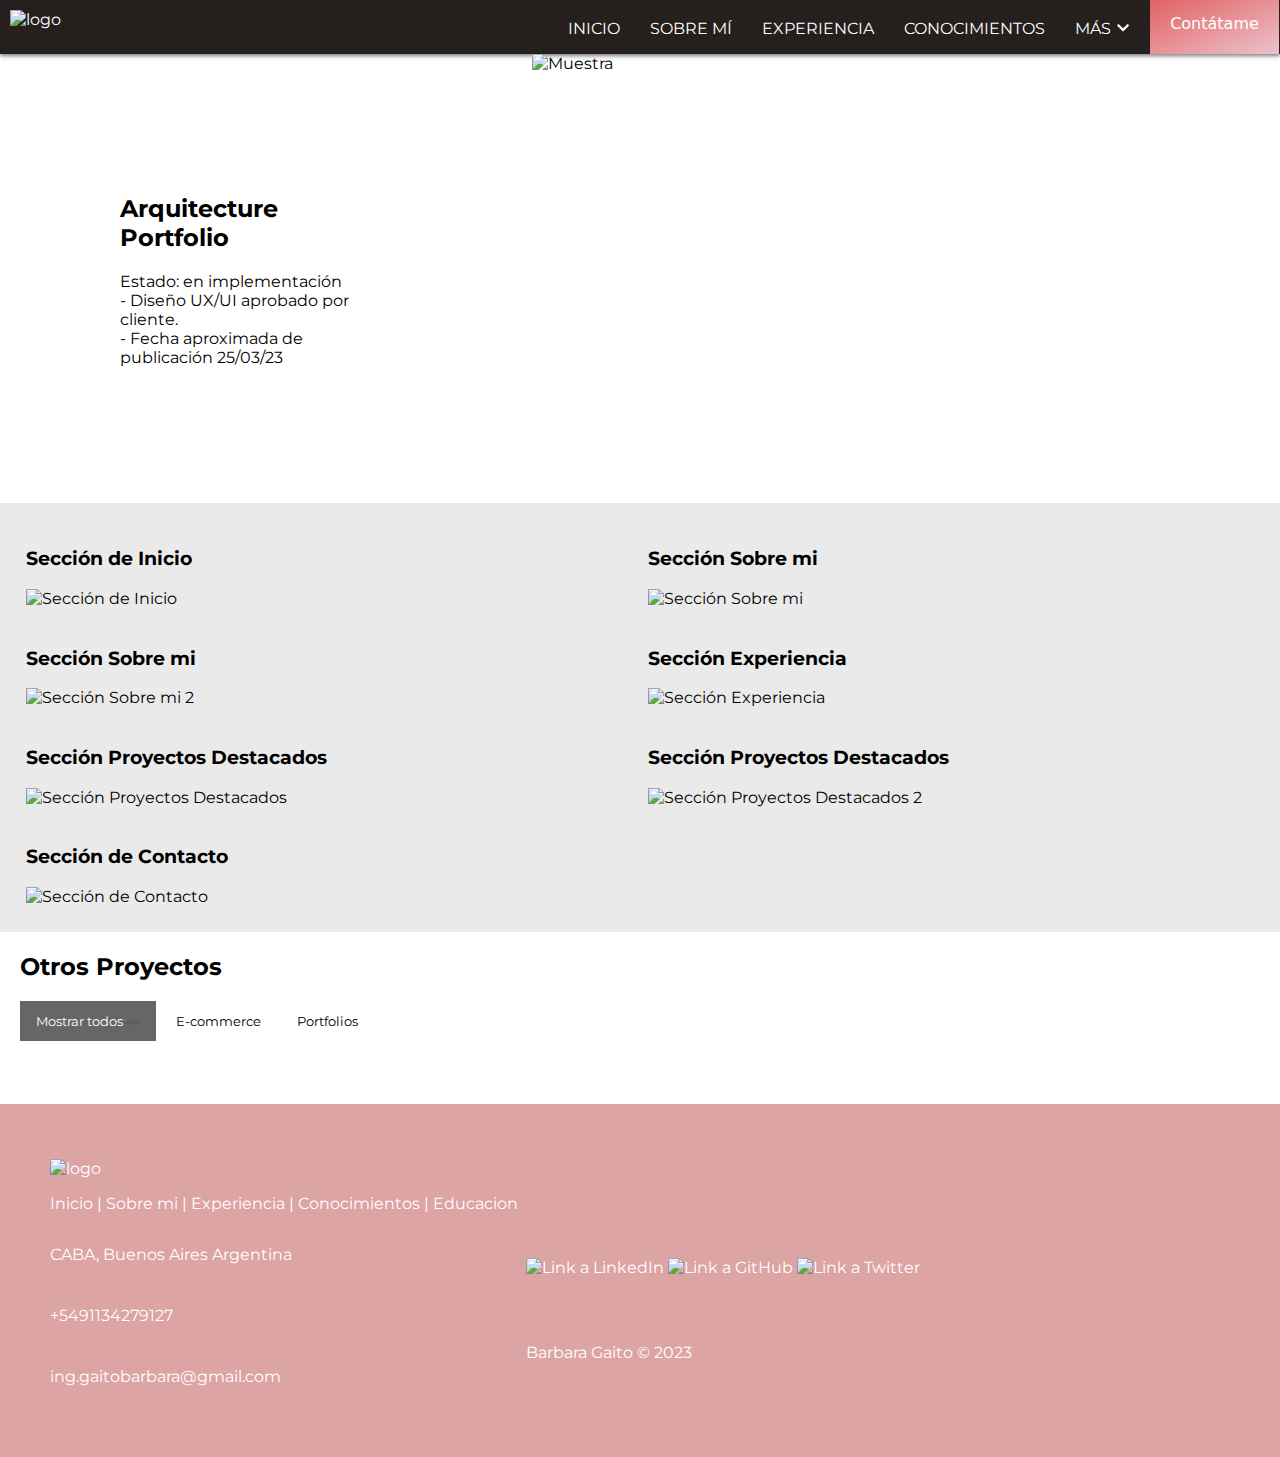
==== Arquitecture_Portfolio.html @ a91751a2 "Add files via upload" ====
<!DOCTYPE html>
<html lang="en">
<head>
    <meta charset="UTF-8">
    <meta http-equiv="X-UA-Compatible" content="IE=edge">
    <meta name="viewport" content="width=device-width, initial-scale=1.0">
    <title>Barbara Gaito</title>
    <link rel="stylesheet" href="home_page.css">
    <link rel="shortcut icon" href="https://i.ibb.co/PsywWTM/logo2.png">
    <link rel="preconnect" href="https://fonts.googleapis.com">
    <link rel="preconnect" href="https://fonts.gstatic.com" crossorigin>
    <link href="https://fonts.googleapis.com/css2?family=Montserrat:wght@300&display=swap" rel="stylesheet">

    <link rel="stylesheet" href="https://fonts.googleapis.com/css2?family=Material+Symbols+Outlined:opsz,wght,FILL,GRAD@48,400,0,0" />
</head>
<body>
    
    <main>
    
        <div class="Header" id="Header">
            <div class='logo'>
                <a href="#inicio"><img src="https://i.ibb.co/d01vgy0/logo.png" id='img_logo' alt="logo"></a>
                <a href="javascript:void(0);" id='icono_menu' class="icon" onclick="myFunction()"><img src="https://i.ibb.co/Wvmwgsr/icono-menu.png" alt="cuenta" ></a>
            </div>
            <ol id="myTopnav" class="menu_ol">
                <a href="index.html">INICIO</a>
                <a href="index.html">SOBRE MÍ</a>
                <a href="index.html">EXPERIENCIA</a>
                <a href="index.html" >CONOCIMIENTOS</a>
                <div class="dropdown">
                    <button onclick="BOTON_MAS()" class="dropbtn">MÁS<span class="material-symbols-outlined">keyboard_arrow_down</span></button>
                    <div id="myDropdown" class="dropdown-content">
                      <a href="index.html">Educación y Certificados</a>
                    </div>
                </div>
                <a id="contactame" href="#Contacto">Contátame</a>
            </ol>
        </div>
        <div class="pro">
            <div class="intro_proyecto">
                <div>
                    <h2>Arquitecture Portfolio</h2>
                    <p>Estado: en implementación <br>- Diseño UX/UI aprobado por cliente. <br> - Fecha aproximada de publicación 25/03/23</p>
                </div>
                
                <img id="imagen_portfolio" src="https://i.ibb.co/VtXq1td/Copia-de-Sitio-web.png" alt="Muestra">
            </div>

            <div id="secciones">
                <div>
                    <h3>Sección de Inicio</h3>
                    <img src="https://i.ibb.co/7bdS7qF/Sitio-web-R.png" alt="Sección de Inicio">
                </div>
                <div>
                    <h3>Sección Sobre mi</h3>
                    <img src="https://i.ibb.co/C9Jf1GM/2.png" alt="Sección Sobre mi">
                </div>
                <div>
                    <h3>Sección Sobre mi</h3>
                    <img src="https://i.ibb.co/vvCkqKc/3.png" alt="Sección Sobre mi 2">
                </div>
                <div>
                    <h3>Sección Experiencia</h3>
                    <img src="https://i.ibb.co/R9MS5HG/4.png" alt="Sección Experiencia">
                </div>
                <div>
                    <h3>Sección Proyectos Destacados</h3>
                    <img src="https://i.ibb.co/P5BWSS0/5.png" alt="Sección Proyectos Destacados">
                </div>
                <div>
                    <h3>Sección Proyectos Destacados</h3>
                    <img src="https://i.ibb.co/k4WJnnd/6.png" alt="Sección Proyectos Destacados 2">
                </div>
                <div>
                    <h3>Sección de Contacto</h3>
                    <img src="https://i.ibb.co/mtT1fLg/7.png" alt="Sección de Contacto">
                </div>
            </div>

        </div>

        <div id="proyectos">
            <h2>Otros Proyectos</h2>
            <div id="myBtnContainer">
                <button class="btn active" onclick="filterSelection('Todos')"> Mostrar todos</button>
                <button class="btn" onclick="filterSelection('Commerce')"> E-commerce</button>
                <button class="btn" onclick="filterSelection('Portfolios')"> Portfolios</button>
            </div>

            <!-- Portfolio Gallery Grid -->
            <div class="proyects">
                <div class="column Portfolios">
                    <div class="contnt">
                        <img src="https://i.ibb.co/7bdS7qF/Sitio-web-R.png" alt="Portfolios" >
                        <h4>Arquitecture Portfolio</h4>
                        <p>Proyecto Marzo 2023 <br> Estado: En proceso de implementación</p>
                        <a id="boton_certificado" href="Arquitecture_Portfolio.html" target="_blank">Ver Proyecto</a>
                    </div>
                </div>
                <div class="column Commerce">
                    <div class="contnt">
                        <img src="https://i.ibb.co/9Y14QQr/image.png" alt="Miau Deco E-Commerce" >
                        <h4>Rediseño Sección web Miau deco</h4>
                        <p>Proyecto Marzo 2023 <br> Estado: En proceso de diseño.</p>
                    </div>
                </div>
            
            </div>
        </div>
        <br>
        

        <footer id="Contacto" class="footer-distributed">

            <div class="footer-left">
                <img class="logo" src="https://i.ibb.co/WctYMZ7/logo-modo-oscuro.png" alt="logo">
        
                <p class="footer-links">
                    <a href="#inicio">Inicio |</a>
                    <a href="#sobre">Sobre mi |</a>
                    <a href="#exp">Experiencia |</a>
                    <a href="#Conocimientos">Conocimientos |</a>
                    <a href="#Educacion_y_Certificados">Educacion </a>
                </p>
                
                <div>
                    <p><span>CABA, Buenos Aires</span> Argentina</p>
                    <p>+5491134279127</p>
                    <p><a href="mailto:ing.gaitobarbara@gmail.com">ing.gaitobarbara@gmail.com</a></p>
                </div>
                
            </div>
      
            <div class="footer-center">
                <div class="footer-icons">
                    <a class="github" href="#https://github.com/BarbaraGaito"><img class="github" src="https://cdn.icon-icons.com/icons2/2429/PNG/512/github_logo_icon_147285.png" alt="Link a LinkedIn"></a>
                    <a class="linkedin" href="#http://linkedin.com/in/barbara-gaito"><img class="linkedin" src="https://www.pngmart.com/files/21/Linkedin-PNG-Image.png" alt="Link a GitHub"></a>
                    <a class="twitter" href="#https://twitter.com/Gaito_Barbara_"><img class="twitter" src="https://www.rierehabilitacion.com.mx/wp-content/uploads/2017/10/twitter-2-blanco-rie-rehabilitacion-300x300.png" alt="Link a Twitter"></a>
                </div>

                <p class="footer-company-name">Barbara Gaito © 2023</p>
            </div>

      
          </footer>

        <button onclick="topFunction()" id="back_to_top" title="Go to top">
            <span class="material-symbols-outlined">expand_less</span>
        </button>
    </main>

    <script src="https://ajax.googleapis.com/ajax/libs/jquery/3.3.1/jquery.min.js"></script>
    <script language="javascript" type="text/javascript" src="jquery.js"></script>

</body>
</html>
---- home_page.css ----
html{
    font-family: 'Montserrat', sans-serif;
    scroll-behavior: smooth;
}

body{
    margin: 0%;
}

p,button{
    font-family: 'Montserrat', sans-serif;
}

.Header{
    display: block;
    background-color: #25201d;
    color: white;
    font-family: 'Montserrat', sans-serif;
    display: grid;
    grid-template-columns: 40% 60%;
    grid-template-rows: 54px;
    box-shadow: 0 0.125rem 0.25rem rgb(0 0 0 / 50%);
}

.sticky {
    position: fixed;
    top: 0;
    width: 100%;
    z-index: 1000;
}
.sticky + .content {
    padding-top: 102px;
}

#img_logo_black{
    position: fixed; 
    bottom: 20px;
    top: 0px; 
    left: 0px; 
}

#boton_abajo{
    color: #25201d;
    padding: auto;
    display: flex;
    align-items: center;
    width: 40px;
    padding: 10px 47%;   
}

#boton_abajo span{
    font-size: 40px;
}


#img_logo, #img_logo_black{
    width: 60px;
    padding: 10px;

}



/*________________________________ Boton principal de CV ____________________________________*/

#botones_principales,
#botones_principales *,
#botones_principales :after,
#botones_principales :before,
#botones_principales:after,
#botones_principales:before {
  border: 0 solid;
  box-sizing: border-box;
}
#botones_principales {
  background-color: #e6d0d0;
  color:#ffffff;
  cursor: pointer;
  font-size: 100%;
  font-weight: 300;
  line-height: 1.5;

  border-radius: 99rem;
  border-width: 0px;
  overflow: hidden;
  display: grid;
  grid-template-columns: 30% 60%;
  padding: 2%;
  padding-top: 4%;
  position: relative;
  margin: 1% 25% 2% 25%;
  box-shadow: 0 0 20px rgba(182, 181, 187, 0.658);
  border: 1px solid #e2e2e2;
}

#botones_principales [hidden] {
  display: none;
}

#botones_principales:hover {
  transform: scale(1.1);
}
#botones_principales span {
  mix-blend-mode: difference;
}
#botones_principales:before {
  aspect-ratio: 1;
  background: #dda4a4;
  color: #fff;
  border-radius: 50%;
  content: "";
  left: 50%;
  position: absolute;
  top: 50%;
  transform: translate(-50%, -50%);
  transition: width 0.5s;
  width: 0;
}
#botones_principales:hover:before {
  width: 100%;
}

#icono_descarga{
    padding-left: 20px;
}
/*________________________________ Barra de menu ____________________________________*/

#icono_menu{
    width: 20%;
    display: none;
}

a{
    text-decoration: none;
    color: white;
    width: auto;
}

.menu_ol a{
    padding: 19px 15px 16px;
}

#opcion_menu{
    display: none;
}

#contactame, #boton_certificado{
  background: linear-gradient(to bottom right, #e26262, #ecc2cc);
  border: 0;
  color: #FFFFFF;
  cursor: pointer;
  display: inline-block;
  font-family: -apple-system,system-ui,"Segoe UI",Roboto,Helvetica,Arial,sans-serif;
  font-weight: 500;
  line-height: 3;
  outline: transparent;
  padding: 0px 20px;
  text-align: center;
  text-decoration: none;
  transition: box-shadow .2s ease-in-out;
  user-select: none;
  -webkit-user-select: none;
  touch-action: manipulation;
  white-space: nowrap;
  height: 54px;
}

#boton_certificado{
    margin: 4% 30%;
    margin-top: 2%;
    border-radius: 99rem;
}

#contactame:not([disabled]):focus, #boton_certificado:not([disabled]):focus {
  box-shadow: 0 0 .25rem rgba(0, 0, 0, 0.048), -.125rem -.125rem 1rem rgba(239, 71, 101, 0.5), .125rem .125rem 1rem rgba(214, 159, 202, 0.5);
}

#contactame:not([disabled]):hover, #boton_certificado:not([disabled]):hover {
  box-shadow: 0 0 .25rem rgba(0, 0, 0, 0.123), -.125rem -.125rem 1rem rgba(231, 139, 156, 0.5), .125rem .125rem 1rem rgba(214, 159, 202, 0.5);
}


.menu_ol {
    list-style-type: none;
    display:grid;
    grid-template-columns: auto auto auto auto auto auto;
    grid-template-rows: auto;
    margin: 0px;
    justify-content: center;
}
  

#back_to_top {
    display: none;
    position: fixed; 
    bottom: 20px; 
    right: 30px; 
    z-index: 99; 
    border: none; 
    outline: none; 
    background-color: rgb(49, 49, 49); 
    color: white; 
    cursor: pointer; /* Add a mouse pointer on hover */
    padding: 15px; 
    border-radius: 100px; 
    font-size: 1px; 
}
  
#back_to_top:hover {
    background-color: #555; 
}

/*______ Botón ver mas en menu  _______*/

.dropbtn {
    border: none;
    cursor: pointer;
    padding: 16px 15px 16px;
    background-color: transparent;
    color: white;
    font-size: 100%;
    display: flex;
    align-items: center;
}

.dropbtn:hover, .dropbtn:focus, .menu_ol a:hover, .menu_ol a:focus, .dropdown:hover .dropbtn{
    background-color:#dda4a4;
}

/* The container <div> - needed to position the dropdown content */
.dropdown {
    position: relative;
    display: inline-block;
}


/* Dropdown Content (Hidden by Default) */
.dropdown-content {
    display: none;
    position: absolute;
    background-color: #f1f1f1;
    min-width: 160px;
    box-shadow: 0px 8px 16px 0px rgba(0,0,0,0.2);
    z-index: 1;
}

/* Links inside the dropdown */
.dropdown-content a {
    color: black;
    padding: 12px 16px;
    text-decoration: none;
    display: block;
}

/* Change color of dropdown links on hover */
.dropdown-content a:hover {background-color: #ddd;}

.dropdown:hover .dropdown-content {display: block;}
/* Show the dropdown menu (use JS to add this class to the .dropdown-content container when the user clicks on the dropdown button) */
.show {display:block;}


/*____________________________ Primera parte ___________________________*/

#inicio{
    display: grid;
    grid-template-columns: 60% 40%;
    grid-template-rows: 85%;
    margin-block-start:auto;
    overflow: hidden;
    background-color: #F6F6F6;
}

.presentacion{
    display: grid;
    justify-content: center;
    margin: 0%;
    padding-top: 4%;
}

#img1{
    width: 69%;
    padding-left: 15%;
}

#img3{
    width: 100%;
    box-shadow: 0 0 20px rgba(182, 181, 187, 0.658);
}

#img2{
    display: none;
}


/*____________________________ Sobre mi ___________________________*/

#Sobre_Mi{
    display: grid;
    grid-template-columns: 45% 55%;
    margin: 4%;
    margin-top: 0%;
    padding: 2%;
    line-height: 25px;
    align-items: center;
    border-radius: 50px;
}

#imagen_sobre_mi{
    width: 60%;
    border-radius: 50%;
    box-shadow: 0 0 20px rgba(182, 181, 187, 0.884);
    border: 1px solid #e2e2e2;
    margin-left: 10%;

}

#imagen_sobre_mi2{
    display: none;
}

#Sobre_Mi div div{
    display: grid;
    grid-template-columns: 50% 50%;
}

#Sobre_Mi span{
    color: #dda4a4;
}

/*____________________________ Experiencia ___________________________*/

#Experiencia{
    display: grid;
    line-height: 25px;
    background-color:#ececec;
    padding-top: 25px;
}

#Experiencia div{
    display: grid;
    grid-template-columns: 14% 82%;
    margin-bottom: 5px;
    padding: 15px;
    padding-left: 35px;
    border-radius: 10px;
}

#Experiencia div div{
    display: grid;
    grid-template-columns: 20% 70%;
    grid-column-gap: 40px;
    grid-template-rows: max-content 40%;
    background-color: white;
    margin-top: -15px;
    box-shadow: 0 0 20px rgba(182, 181, 187, 0.658);
}

#exp_h2{
    margin: 2.5%;
}

#Experiencia button{
    margin: 25px 450px 10px 0px;
}


/*____________________________ Proyectos ___________________________*/
#proyectos{
    box-sizing: border-box;
    margin: 20px 20px;
}

.proyects {
    margin: 8px 16px;
    display: grid;
    grid-template-columns: 33% 33% 33%;
}

/* Add padding BETWEEN each column (if you want) */
.proyects,
.proyects > .column {
    padding: 8px;
}

.proyects img{
    width: 100%;
    height: 200px;
}

.column {
    display: none;
}

.contnt {
    background-color: rgba(206, 206, 206, 0.452);
    padding: 10px;
    height: 100%;
    border-radius: 10px;
    box-shadow: 0 0 5px rgba(182, 181, 187, 0.658);
}

.show {
    display: block;
}

.btn {
    border: none;
    outline: none;
    padding: 12px 16px;
    background-color: white;
    cursor: pointer;
}

.btn:hover {
    background-color: #ddd;
}

.btn.active {
    background-color: #666;
    color: white;
}


/*____________________________ Conocimientos ___________________________*/

#conocimientos{
    display: grid;
    grid-template-columns: 45% 45%;
    grid-column-gap: 60px;
    padding: 20px;
    margin: 10px;
    padding-top: 0%;
    margin-top: 0%;
}

#conocimientos div{
    padding-bottom: 10px;
    border-radius: 10px;
}
#conocimientos2 p{
    display: flex;
    align-items: center;
}
#conocimientos2{
    display: grid;
    grid-template-rows: 60% 30%;
    grid-row-gap: 30px;
    margin-top: 70px;
}

#conocimientos2 h2{
    margin: 0%;
}

.habilidades, .habilidades2 {
    padding: 20px;
    background: linear-gradient(to bottom right, #e69090, #eed2d8);
    box-shadow: 0 0 20px rgba(182, 181, 187, 0.658);
    border-radius: 10px;
    color: white;
}

.habilidades2{
    background: linear-gradient(to top right, #e69090, #eed2d8);
}

.habilidades_tecnicas{
    padding: 20px;
    padding-left: 10%;
    display: grid;
    grid-template-columns: 35% 55%;
    grid-column-gap: 10px;
    background-color: white;
    box-shadow: 0 0 20px rgba(182, 181, 187, 0.658);
    border-radius: 10px;
}


.lenguajes p{
    margin-bottom: 16px;
    margin-top: 0px;
    display: flex;
    align-items: center;
}

#conocimientos span{
    margin-right: 10px;
}

.barra, .barra2{
    height: 10px;
    border-radius: 0.25rem;
    background-color: #e9e9e9;
}
#progreso p{
    margin:0%;
    padding-right: 4px;
}
#progreso div{
    height: 10px;
    margin-bottom: 21px;
}
#progreso div div{
    background-color: rgb(233, 173, 173);
}

/* _____________________ Barras de progreso en conocimientos ____________________*/

@keyframes progressbar40 {

    0%{ width: 0%;

    } 
    
    100%{ width: 40%;

    } 
    
}

@keyframes progressbar50 {

    0%{ width: 0%;

    } 
    
    100%{ width: 50%;

    } 
    
}
@keyframes progressbar60 {

    0%{ width: 0%;

    } 
    
    100%{ width: 60%;

    } 
    
}

@keyframes progressbar70 {

    0%{ width: 0%;

    } 
    
    100%{ width: 70%;

    } 
    
}

@keyframes progressbar80 {

    0%{ width: 0%;

    } 
    
    100%{ width: 80%;

    } 
    
}

@keyframes progressbar90 {

    0%{ width: 0%;

    } 
    
    100%{ width: 90%;

    } 
    
}

@keyframes progressbar100 {

    0%{ width: 0%;

    } 
    
    100%{ width: 100%;

    } 
    
}

#progreso40, #progreso40_2{
    width: 40%;
    animation: progressbar40 3s ease-in-out;
    animation-direction: forwards;  
    animation-play-state: paused;
    animation-delay: 0.5s;  
}

#progreso50,#progreso50_2,#progreso50_3{
    width: 50%;
    animation: progressbar50 3s ease-in-out;
    animation-direction: forwards;
    animation-play-state: paused; 
    animation-delay: 0.5s;
}

#progreso60, #progreso60_2{
    width: 60%;
    animation: progressbar60 3s ease-in-out;
    animation-direction: forwards; 
    animation-play-state: paused;   
    animation-delay: 0.5s;
}

#progreso70, #progreso70_3,#progreso70_2{
    width: 70%;
    animation: progressbar70 3s ease-in-out;
    animation-direction: forwards;
    animation-play-state: paused; 
    animation-delay: 0.5s;
}


#progreso80, #progreso80_2{
    width: 80%;
    animation: progressbar80 3s ease-in-out;
    animation-direction: forwards;
    animation-delay: 0.5s; 
    animation-play-state: paused;
}

#progreso90, #progreso90_2{
    width: 90%;
    animation: progressbar90 3s ease-in-out;
    animation-direction: forwards;
    animation-play-state: paused; 
}

#progreso100, #progreso100_2{
    width: 100%;
    animation: progressbar100 3s ease-in-out;
    animation-direction: forwards;
    animation-delay: 0.5s;
    animation-play-state: paused; 
}

/* _____________________ Educacion y certificaciones ____________________*/

#Educacion_y_Certificados, #exp, #sobre, #Conocimientos{
    height: 80px;
}

#educa a{
    color: #25201d;
}

#educa{
    display: grid;
    grid-template-columns: 45% 50%;
    grid-column-gap: 40px;
    padding: 20px;
    margin: 10px;
    margin-top: 0%;
    padding-top: 0%;
}


#ed{
    background-color: white;
    box-shadow: 0 0 20px rgba(182, 181, 187, 0.658);
    border-radius: 10px;
    padding: 20px;
    padding-left: 30px;
}

#ed2{
    border-left: 3px solid #dda4a4;
    padding-left: 30px;
}


#dot2, #dot {
    position: relative;
    height: 15px;
    width: 15px;
    margin-left: -39px;
    margin-top: 25px;
    border-radius: 50%;
    background-color: #dda4a4;

}


#certi{
    background-color: white;
    box-shadow: 0 0 20px rgba(182, 181, 187, 0.658);
    border-radius: 10px;
    padding: 20px;
    padding-left: 30px;
}


#certi2{
    border-left: 3px solid #dda4a4;
    padding-left: 30px;
}

#certi3, #ed3{
    margin-top: -39px;
}

/* _____________________ Botón ver mas en certificaciones ____________________*/

.collapsible {
  background-color: #eee;
  color: #444;
  cursor: pointer;
  padding: 18px;
  width: 100%;
  border: none;
  text-align: left;
  outline: none;
  font-size: 100%;
}

#First{
    background-color: #eedfdf;
}

.active, .collapsible:hover {
  background-color: #ccc;
}

.content {
    padding: 0 18px;
    background-color: white;
    max-height: 0;
    overflow: hidden;
    transition: max-height 0.2s ease-out;
}

.collapsible:after {
  content: '\02795'; /* Unicode character for "plus" sign (+) */
  font-size: 13px;
  color: white;
  float: right;
  margin-left: 5px;
}

.active:after {
  content: "\2796"; /* Unicode character for "minus" sign (-) */
}


/* _____________________ Footer ____________________*/

footer{
    color: white;
}

.logo{
    width: 20%;
}

section {
  width: 100%;
  display: inline-block;
  background-color: #dda4a4;
  height: 50vh;
  text-align: center;
  font-size: 22px;
  font-weight: 700;
  text-decoration: underline;
}

.footer-distributed{
  background-color: #dda4a4;
  box-shadow: 0 1px 1px 0 rgba(0, 0, 0, 0.12);
  box-sizing: border-box;
  width: 100%;
  text-align: left;
  padding: 55px 50px;
}

.footer-distributed .footer-left,
.footer-distributed .footer-center,
.footer-distributed .footer-right{
  display: inline-block;
  vertical-align: top;
}

.footer-distributed .footer-left{
  width: 40%;
  
}

.footer-left div{
    display: grid;
    grid-template-rows: auto auto auto;
    grid-row-gap: 10px;
}

.footer-distributed h3{
  color:  #ffffff;
  margin: 0;
}

.twitter,.linkedin,.github{
    width: 30px;
}

.footer-icons{
    padding: 100px;
}

#correo{
    padding: 5%;
    margin: 0%;
    margin-top: 5%;
    background-color: white;
    color: #25201d;
    border-radius: 50px;
}

#correo:hover{
    box-shadow: 0 0 20px rgba(182, 181, 187, 0.884);
    border: 1px solid #e2e2e2;  
}

/* _____________________ Proyectos ____________________*/


.intro_proyecto{
    display: grid;
    grid-template-columns: 40% 60%;
    grid-column-gap: 20px;
}

.intro_proyecto div{
    padding: 120px;
}

#imagen_portfolio{
    width: 100%;
}

#secciones{
    display: grid;
    grid-template-columns: 49% 49%;
    grid-column-gap: 20px;
    grid-row-gap: 20px;
    padding: 2%;
    background-color: #cccccc69;
}

#secciones img{
    width: 100%;
}


/* _____________________ Responsive ____________________*/


/* ___ Pantalla Grande __*/

@media screen and (min-width: 1431px) {
    html{
        font-size: 130%;
    }

    .footer-icons{
        margin-top: 49px;
        padding: 50px;
        padding-left: 0%;
    }

    .logoo{
        width: 20%;
    }
}

/* ___ Pantalla Mediana Tablet/Notebook __*/

@media screen and (min-width: 1366px) and (max-width: 1430px){ 
    

    .footer-icons{
        margin-top: 49px;
        padding: 50px;
        padding-left: 0%;
    }

    .logoo{
        width: 20%;
    }
}

@media screen and (min-width: 1280px) and (max-width: 1369px){ 
    .footer-icons{
        margin-top: 49px;
        padding: 50px;
        padding-left: 0%;
    }

    .logoo{
        width: 20%;
    }
}

@media screen and (min-width: 1024px) and (max-width: 1279px){ 
    

    #botones_principales {
        padding: 5% 2%;
        padding-top: 1.5%;
    }

    #boton_abajo{
        padding-top: 0%;
    }

    #Header{
        grid-template-columns: 25% 75%;
    }

    #Sobre_Mi{
        grid-template-columns: 35% 65%;
        margin: 4%;
        padding: 2%;
    }

    #Sobre_Mi img{
        width: 80%;
        margin: 10%;
    
    }

    .proyects {
        grid-template-columns: 50% 50%;
    }
    
    .proyects img{
        width: 100%;
        height: 55%;
    }
    
    .contnt {
        height: 100%;
    }

    #conocimientos{
        grid-column-gap: 20px;
        grid-template-columns: 55% 45%;
    }
    
    #progreso > #barra2{
        margin-bottom: 12%;
    }

    .habilidades_tecnicas{
        padding-left: 5%;
    }

    .footer-icons{
        padding: 4%;
    }


    .logoo{
        width: 20%;
    }
    .intro_proyecto{
        grid-template-columns: 100%;
    }

    .intro_proyecto div{
        padding: 10%;
    }
}



/* ___ Pantalla Chica Tablet __*/

@media screen and (min-width: 768px) and (max-width: 1023px) { 
    #educa{
        grid-template-columns: 100%;
        padding: 3%;
    }
    
    .logo{
        width: 100%;
        display: grid;
        grid-template-columns: 50% 50%;
    }

    #Header{
        grid-template-columns: 100%;
    }

    #icono_menu{
        display: block;
        padding-top: 1%;
        padding-left: 80%;
    }

    #icono_menu img{
        display: block;
    }

    .menu_ol{
        display: none;
    }

    .menu_ol.responsive {
        position: relative;
        float: none;
        display: block;
        text-align: left;
        margin-left: 0px;
        padding-left: 0%;
        display: grid;
        grid-template-columns: 100%;
    }

    .dropdown{
        display: none;
    }

    #opcion_menu{
        display: block;
    }

    #img3{
        width: 147%;
        margin-left: -10%;
    }

    .presentacion p{
        margin: 10%;
    }
    #botones_principales {
        padding: 7%;
        padding-top: 2.5%;
        margin: 3% 15%;
    }

    #Sobre_Mi div div{
        display: inline;
    }

    #Sobre_Mi{
        display: flex;
        margin: 4%;
        padding: 2%;
        text-align: justify;
    }
    #imagen_sobre_mi{
        display: none;
    }

    #imagen_sobre_mi2{
        display: block;
        width: 30%;
        border-radius: 50%;
        box-shadow: 0 0 20px rgba(182, 181, 187, 0.884);
        border: 1px solid #e2e2e2;
        margin: 2%;
        margin-right: 4%;
    }

    .proyects {
        grid-template-columns: 50% 50%;
    }
    
    .proyects img{
        width: 100%;
        height: 55%;
    }
    
    .contnt {
        height: max-content;
    }

    #conocimientos{
        grid-template-columns: 100%;
    }

    .habilidades{
        margin-top: -50px;
    }

    .footer-icons{
        padding: 4%;
    }

    .logoo{
        width: 20%;
    }
    .intro_proyecto{
        grid-template-columns: 100%;
    }

    .intro_proyecto div{
        padding: 10%;
    }
}

/* ___ Pantalla Celular __*/

@media screen and (max-width: 767px){

    #inicio{
        grid-template-columns: 100%;
        grid-template-rows: min-content;
    }

    #img2{
        display: block;
        width: 32%;
        margin: 2% 33%;
        border-radius: 99rem;
        box-shadow: 0 0 20px rgba(182, 181, 187, 0.884);
        border: 1px solid #e2e2e2;  
    }

    .logo{
        width: 100%;
        display: grid;
        grid-template-columns: 50% 50%;
    }

    #Header{
        grid-template-columns: 100%;
    }

    #icono_menu{
        display: block;
        padding-top: 1%;
        padding-left: 75%;
    }

    #icono_menu img{
        display: block;
    }

    .menu_ol{
        display: none;
    }

    .menu_ol.responsive {
        position: relative;
        float: none;
        display: block;
        text-align: left;
        margin-left: 0px;
        padding-left: 0%;
        display: grid;
        grid-template-columns: 100%;
    }

    .dropdown{
        display: none;
    }

    #opcion_menu{
        display: block;
    }

    #img3{
        display: none;
    }


    .presentacion p{
        margin: 5%;
    }
    #botones_principales {
        padding: 7%;
        padding-top: 5%;
        margin: 4% 10%;
    }

    #boton_abajo{
        padding: 10px 45%;
    }
    #Sobre_Mi div div{
        display: inline;
    }

    #Sobre_Mi{
        display: flex;
        margin: 4%;
        padding: 2%;
        text-align: justify;
    }

    #imagen_sobre_mi{
        display: none;
    }

    #imagen_sobre_mi2{
        display: block;
        width: 30%;
        border-radius: 50%;
        box-shadow: 0 0 20px rgba(182, 181, 187, 0.884);
        border: 1px solid #e2e2e2;
        margin: 2%;
        margin-right: 4%;
    }

    .proyects {
        grid-template-columns: 100%;
        grid-row-gap: 20px;
    }
    
    .proyects img{
        width: 100%;
        height: 55%;
    }
    
    .contnt {
        height: max-content;
    }

    #educa{
        grid-template-columns: 100%;
        padding: 3%;
    }
    

    #conocimientos{
        grid-template-columns: 100%;
        padding: 0%;
        margin: 0%;
    }

    .habilidades{
        margin-top: -50px;
    }

    .habilidades_tecnicas{
        padding: 10px;
        padding-left: 4%;
        display: grid;
        grid-template-columns: 45% 48%;
        grid-column-gap: 7%;
    }

    #progreso > #barra2{
        margin-bottom: 15%;
    }

    #Experiencia{
        padding-top: 0%;
        padding-bottom: 3%;
    }
    #Experiencia div{
        grid-template-columns: 100%;
        margin-bottom: 0px;
        padding-left: 4%;
    }
    
    #Experiencia div div{
        grid-template-columns: 100%;
        margin-top: -15px;
    }
    
    #boton_certificado{
        margin: 4% 10%;
        margin-top: 2%;
        border-radius: 99rem;
        padding-top: 3%;
    }

    .footer-icons{
        padding: 4%;
    }

    .footer-distributed .footer-left {
        width: 100%;
    }

    #Correo_p{
        margin-bottom: 12%;
        margin-left: 0%;
    }

    .logoo{
        width: 20%;
    }
    .intro_proyecto{
        grid-template-columns: 100%;
    }

    .intro_proyecto div{
        padding: 10%;
    }

    .intro_proyecto{
        grid-template-columns: 100%;
    }

    .intro_proyecto div{
        padding: 4%;
    }

    #secciones{
        grid-template-columns: 100%;
    }

}

@media screen and (max-width: 375px){
    #inicio{
        grid-template-columns: 100%;
        grid-template-rows: min-content;
    }

    #img2{
        display: block;
        width: 32%;
        margin: 2% 33%;
        border-radius: 99rem;
        box-shadow: 0 0 20px rgba(182, 181, 187, 0.884);
        border: 1px solid #e2e2e2;  
    }

    #Correo_p{
        margin-bottom: 12%;
        margin-left: 0%;
    }

    .logo{
        width: 100%;
        display: grid;
        grid-template-columns: 50% 50%;
    }

    #Header{
        grid-template-columns: 100%;
    }

    #icono_menu{
        display: block;
        padding-top: 2%;
        padding-left: 70%;
    }

    #icono_menu img{
        display: block;
    }

    .menu_ol{
        display: none;
    }

    .menu_ol.responsive {
        position: relative;
        float: none;
        display: block;
        text-align: left;
        margin-left: 0px;
        padding-left: 0%;
        display: grid;
        grid-template-columns: 100%;
    }

    .dropdown{
        display: none;
    }

    #opcion_menu{
        display: block;
    }

    #img3{
        display: none;
    }


    .presentacion p{
        margin: 10%;
    }
    #botones_principales {
        padding: 7%;
        padding-top: 5%;
        margin: 4% 10%;
    }

    #boton_abajo{
        padding: 10px 45%;
    }

    #Sobre_Mi div div{
        display: inline;
    }

    #Sobre_Mi{
        display: flex;
        margin: 4%;
        padding: 2%;
        text-align: justify;
    }

    #imagen_sobre_mi{
        display: none;
    }

    #imagen_sobre_mi2{
        display: block;
        width: 30%;
        border-radius: 50%;
        box-shadow: 0 0 20px rgba(182, 181, 187, 0.884);
        border: 1px solid #e2e2e2;
        margin: 2%;
        margin-right: 4%;
    }

    .proyects {
        grid-template-columns: 100%;
        grid-row-gap: 20px;
    }
    
    .proyects img{
        width: 100%;
        height: 55%;
    }
    
    .contnt {
        height: max-content;
    }

    #educa{
        grid-template-columns: 100%;
        padding: 3%;
    }
    
    #conocimientos{
        grid-template-columns: 100%;
        padding: 0%;
        margin: 0%;
    }

    .habilidades{
        margin-top: -50px;
    }

    .habilidades_tecnicas{
        padding: 10px;
        padding-left: 4%;
        display: grid;
        grid-template-columns: 45% 48%;
        grid-column-gap: 7%;
    }

    #progreso > #barra2{
        margin-bottom: 28%;
    }

    #Experiencia{
        padding-top: 0%;
        padding-bottom: 3%;
    }
    #Experiencia div{
        grid-template-columns: 100%;
        margin-bottom: 0px;
        padding-left: 4%;
    }
    
    #Experiencia div div{
        grid-template-columns: 100%;
        margin-top: -15px;
    }
    
    #boton_certificado{
        margin: 4% 10%;
        margin-top: 2%;
        border-radius: 99rem;
        padding-top: 3%;
    }

    .footer-icons{
        padding: 4%;
    }

    .footer-distributed .footer-left {
        width: 100%;
    }

    .logoo{
        width: 20%;
    }
    .intro_proyecto{
        grid-template-columns: 100%;
    }

    .intro_proyecto div{
        padding: 10%;
    }

    #secciones{
        grid-template-columns: 100%;
    }
}
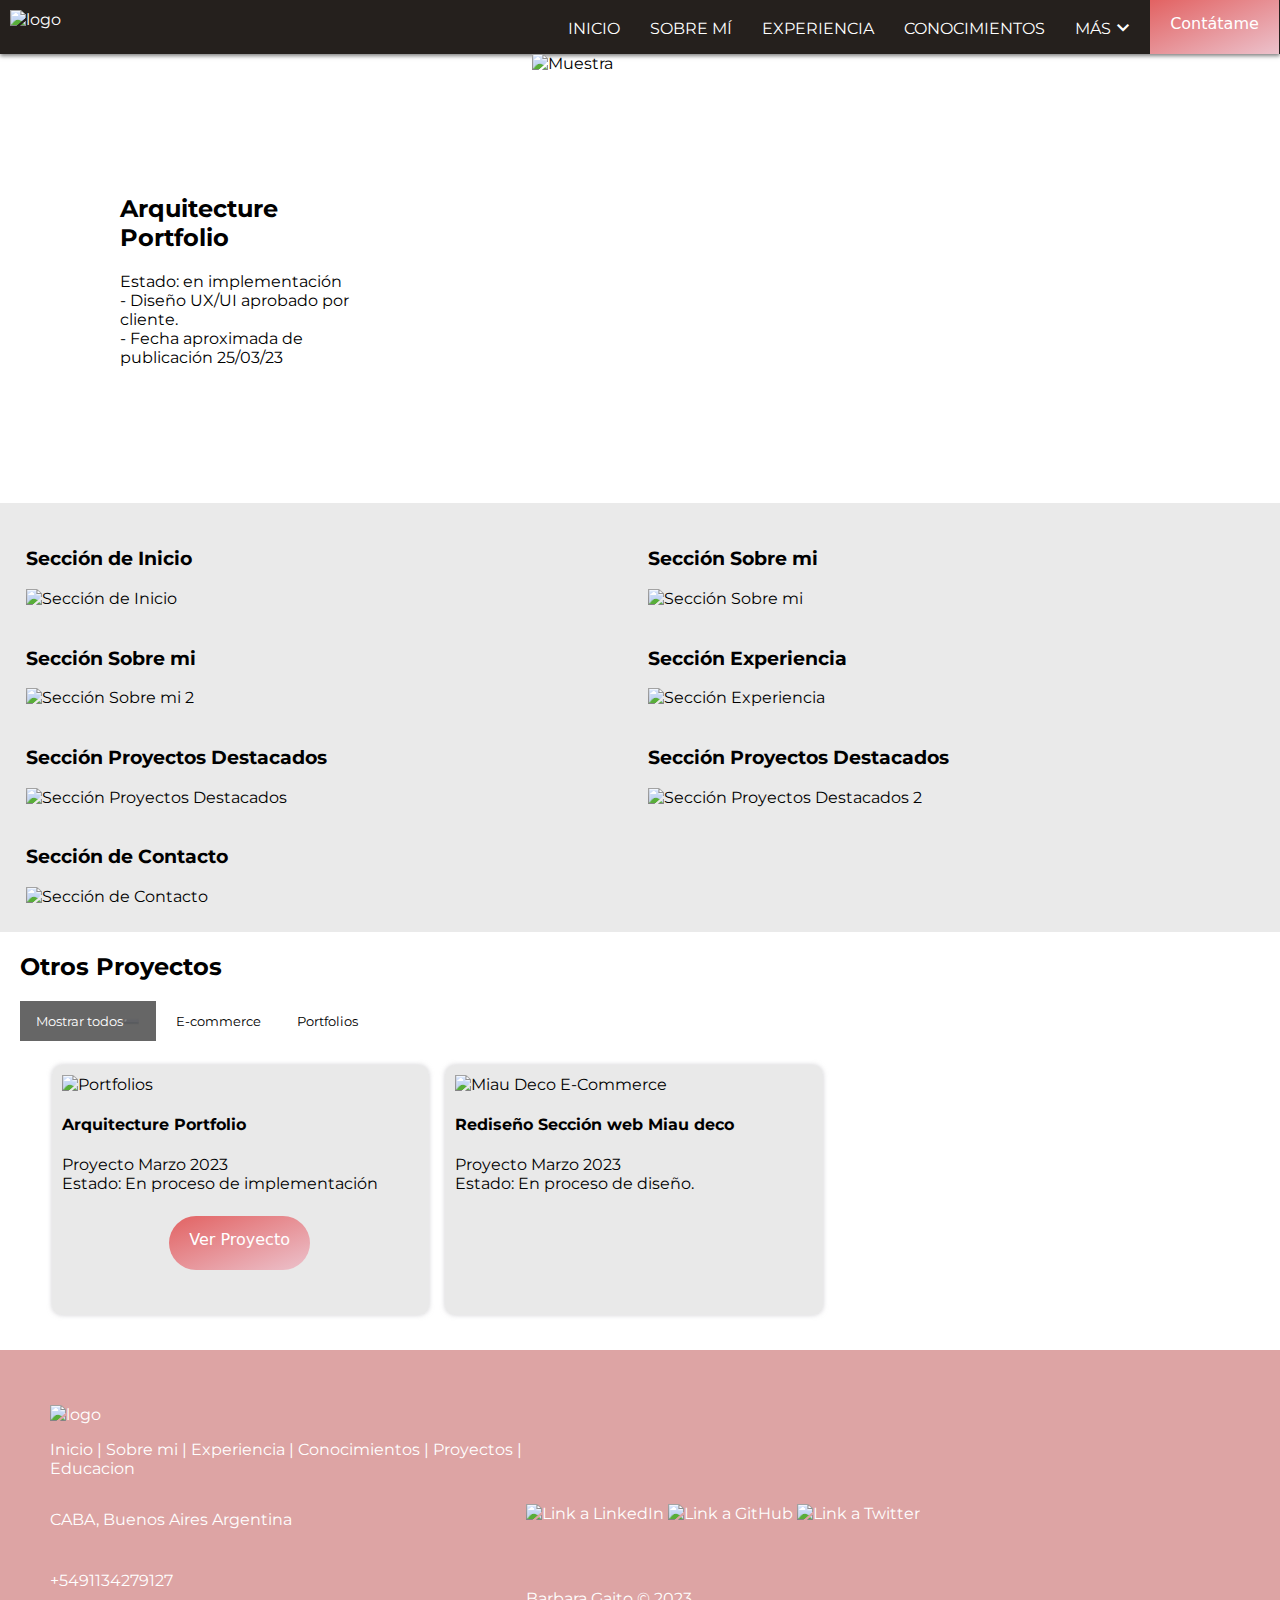
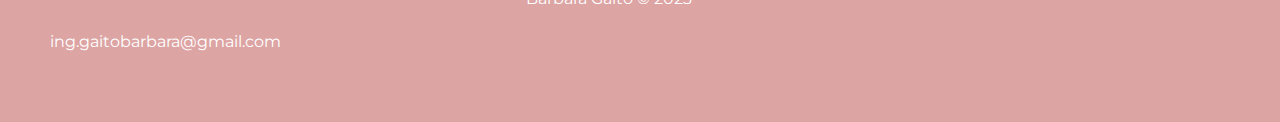
==== commit 4d2e9430: "Merge pull request #1 from BarbaraGaito/main4" ====
--- a/Arquitecture_Portfolio.html
+++ b/Arquitecture_Portfolio.html
@@ -19,23 +19,34 @@
     
         <div class="Header" id="Header">
             <div class='logo'>
-                <a href="#inicio"><img src="https://i.ibb.co/d01vgy0/logo.png" id='img_logo' alt="logo"></a>
-                <a href="javascript:void(0);" id='icono_menu' class="icon" onclick="myFunction()"><img src="https://i.ibb.co/Wvmwgsr/icono-menu.png" alt="cuenta" ></a>
+                <a href="#Inicio"><img src="https://i.ibb.co/d01vgy0/logo.png" id='img_logo' alt="logo"></a>
+                <a href="javascript:void(0);" id='icono_menu'>
+                    <div class="menu_desplegable" onclick="abrir_menu(this)">
+                        <div class="bar1"></div>
+                        <div class="bar2"></div>
+                        <div class="bar3"></div>
+                  </div>
+                </a>
             </div>
             <ol id="myTopnav" class="menu_ol">
-                <a href="index.html">INICIO</a>
-                <a href="index.html">SOBRE MÍ</a>
-                <a href="index.html">EXPERIENCIA</a>
-                <a href="index.html" >CONOCIMIENTOS</a>
+                <a href="https://barbaragaito.github.io/#Inicio" target="_blank">INICIO</a>
+                <a href="https://barbaragaito.github.io/#Sobre_Mi" target="_blank">SOBRE MÍ</a>
+                <a href="https://barbaragaito.github.io/#Experiencia" target="_blank">EXPERIENCIA</a>
+                <a href="https://barbaragaito.github.io/#Conocimientos" target="_blank" >CONOCIMIENTOS</a>
+                <a href="https://barbaragaito.github.io/#Proyectos" id="opcion_menu" target="_blank">PROYECTOS</a>
+                <a href="https://barbaragaito.github.io/#Educacion_y_Certificados" id="opcion_menu" target="_blank">EDUCACION Y CERTIFICADOS</a>
+
                 <div class="dropdown">
                     <button onclick="BOTON_MAS()" class="dropbtn">MÁS<span class="material-symbols-outlined">keyboard_arrow_down</span></button>
                     <div id="myDropdown" class="dropdown-content">
-                      <a href="index.html">Educación y Certificados</a>
+                        <a href="https://barbaragaito.github.io/#Proyectos" target="_blank">Proyectos</a>
+                        <a href="https://barbaragaito.github.io/#Educacion_y_Certificados" target="_blank">Educación y Certificados</a>
                     </div>
                 </div>
                 <a id="contactame" href="#Contacto">Contátame</a>
             </ol>
         </div>
+
         <div class="pro">
             <div class="intro_proyecto">
                 <div>
@@ -113,14 +124,15 @@
         <footer id="Contacto" class="footer-distributed">
 
             <div class="footer-left">
-                <img class="logo" src="https://i.ibb.co/WctYMZ7/logo-modo-oscuro.png" alt="logo">
+                <img class="logoo" src="https://i.ibb.co/WctYMZ7/logo-modo-oscuro.png" alt="logo">
         
                 <p class="footer-links">
-                    <a href="#inicio">Inicio |</a>
-                    <a href="#sobre">Sobre mi |</a>
-                    <a href="#exp">Experiencia |</a>
-                    <a href="#Conocimientos">Conocimientos |</a>
-                    <a href="#Educacion_y_Certificados">Educacion </a>
+                    <a href="https://barbaragaito.github.io/#Inicio" target="_blank">Inicio |</a>
+                    <a href="https://barbaragaito.github.io/#Sobre_Mi" target="_blank">Sobre mi |</a>
+                    <a href="https://barbaragaito.github.io/#Experiencia" target="_blank">Experiencia |</a>
+                    <a href="https://barbaragaito.github.io/#Conocimientos" target="_blank">Conocimientos |</a>
+                    <a href="https://barbaragaito.github.io/#Proyectos" target="_blank">Proyectos |</a>
+                    <a href="https://barbaragaito.github.io/#Educacion_y_Certificados" target="_blank">Educacion </a>
                 </p>
                 
                 <div>
--- a/home_page.css
+++ b/home_page.css
@@ -1,3 +1,10 @@
+@font-face {
+    font-family: 'Noto Nastaliq Urdu';
+    src: url('Content/Fonts/NotoNastaliqUrdu-VariableFont_wght.ttf') format('truetype');
+}
+
+
+  
 html{
     font-family: 'Montserrat', sans-serif;
     scroll-behavior: smooth;
@@ -59,7 +66,30 @@
 
 }
 
-
+.menu_desplegable {
+    margin-top: 3.5px;
+    display: inline-block;
+    cursor: pointer;
+}
+
+.bar1, .bar2, .bar3 {
+    width: 35px;
+    height: 5px;
+    background-color: #ffffff;
+    margin: 6px 0;
+    border-radius: 10px;
+    transition: 0.5s;
+}
+
+.change .bar1 {
+    transform: translate(0, 11px) rotate(-45deg);
+}
+
+.change .bar2 {opacity: 0;}
+
+.change .bar3 {
+    transform: translate(0, -11px) rotate(45deg);
+}
 
 /*________________________________ Boton principal de CV ____________________________________*/
 
@@ -69,55 +99,55 @@
 #botones_principales :before,
 #botones_principales:after,
 #botones_principales:before {
-  border: 0 solid;
-  box-sizing: border-box;
+    border: 0 solid;
+    box-sizing: border-box;
 }
 #botones_principales {
-  background-color: #e6d0d0;
-  color:#ffffff;
-  cursor: pointer;
-  font-size: 100%;
-  font-weight: 300;
-  line-height: 1.5;
-
-  border-radius: 99rem;
-  border-width: 0px;
-  overflow: hidden;
-  display: grid;
-  grid-template-columns: 30% 60%;
-  padding: 2%;
-  padding-top: 4%;
-  position: relative;
-  margin: 1% 25% 2% 25%;
-  box-shadow: 0 0 20px rgba(182, 181, 187, 0.658);
-  border: 1px solid #e2e2e2;
+    background-color: #e6d0d0;
+    color:#ffffff;
+    cursor: pointer;
+    font-size: 100%;
+    font-weight: 300;
+    line-height: 1.5;
+
+    border-radius: 99rem;
+    border-width: 0px;
+    overflow: hidden;
+    display: grid;
+    grid-template-columns: 30% 60%;
+    padding-top: 2%;
+    padding-left: 4%;
+    position: relative;
+    margin: 1% 30% 2% 30%;
+    box-shadow: 0 0 20px rgba(182, 181, 187, 0.658);
+    border: 1px solid #e2e2e2;
 }
 
 #botones_principales [hidden] {
-  display: none;
+    display: none;
 }
 
 #botones_principales:hover {
-  transform: scale(1.1);
+    transform: scale(1.1);
 }
 #botones_principales span {
-  mix-blend-mode: difference;
+    mix-blend-mode: difference;
 }
 #botones_principales:before {
-  aspect-ratio: 1;
-  background: #dda4a4;
-  color: #fff;
-  border-radius: 50%;
-  content: "";
-  left: 50%;
-  position: absolute;
-  top: 50%;
-  transform: translate(-50%, -50%);
-  transition: width 0.5s;
-  width: 0;
+    aspect-ratio: 1;
+    background: #dda4a4;
+    color: #fff;
+    border-radius: 50%;
+    content: "";
+    left: 50%;
+    position: absolute;
+    top: 50%;
+    transform: translate(-50%, -50%);
+    transition: width 0.5s;
+    width: 0;
 }
 #botones_principales:hover:before {
-  width: 100%;
+    width: 100%;
 }
 
 #icono_descarga{
@@ -144,39 +174,40 @@
     display: none;
 }
 
-#contactame, #boton_certificado{
-  background: linear-gradient(to bottom right, #e26262, #ecc2cc);
-  border: 0;
-  color: #FFFFFF;
-  cursor: pointer;
-  display: inline-block;
-  font-family: -apple-system,system-ui,"Segoe UI",Roboto,Helvetica,Arial,sans-serif;
-  font-weight: 500;
-  line-height: 3;
-  outline: transparent;
-  padding: 0px 20px;
-  text-align: center;
-  text-decoration: none;
-  transition: box-shadow .2s ease-in-out;
-  user-select: none;
-  -webkit-user-select: none;
-  touch-action: manipulation;
-  white-space: nowrap;
-  height: 54px;
-}
-
-#boton_certificado{
+#contactame, #boton_certificado, .boton_ver_imagen,.boton_ver_imagen2{
+    background: linear-gradient(to bottom right, #e26262, #ecc2cc);
+    border: 0;
+    color: #FFFFFF;
+    cursor: pointer;
+    display: inline-block;
+    font-family: -apple-system,system-ui,"Segoe UI",Roboto,Helvetica,Arial,sans-serif;
+    font-weight: 500;
+    line-height: 3;
+    outline: transparent;
+    padding: 0px 20px;
+    text-align: center;
+    text-decoration: none;
+    transition: box-shadow .2s ease-in-out;
+    user-select: none;
+    -webkit-user-select: none;
+    touch-action: manipulation;
+    white-space: nowrap;
+    height: 54px;
+}
+
+#boton_certificado, .boton_ver_imagen, .boton_ver_imagen2{
     margin: 4% 30%;
     margin-top: 2%;
     border-radius: 99rem;
-}
-
-#contactame:not([disabled]):focus, #boton_certificado:not([disabled]):focus {
-  box-shadow: 0 0 .25rem rgba(0, 0, 0, 0.048), -.125rem -.125rem 1rem rgba(239, 71, 101, 0.5), .125rem .125rem 1rem rgba(214, 159, 202, 0.5);
-}
-
-#contactame:not([disabled]):hover, #boton_certificado:not([disabled]):hover {
-  box-shadow: 0 0 .25rem rgba(0, 0, 0, 0.123), -.125rem -.125rem 1rem rgba(231, 139, 156, 0.5), .125rem .125rem 1rem rgba(214, 159, 202, 0.5);
+    color: #FFFFFF;
+}
+
+#contactame:not([disabled]):focus, #boton_certificado:not([disabled]):focus, .boton_ver_imagen:not([disabled]):focus, .boton_ver_imagen2:not([disabled]):focus  {
+    box-shadow: 0 0 .25rem rgba(0, 0, 0, 0.048), -.125rem -.125rem 1rem rgba(239, 71, 101, 0.5), .125rem .125rem 1rem rgba(214, 159, 202, 0.5);
+}
+
+#contactame:not([disabled]):hover, #boton_certificado:not([disabled]):hover, .boton_ver_imagen:not([disabled]):hover, .boton_ver_imagen2:not([disabled]):hover{
+    box-shadow: 0 0 .25rem rgba(0, 0, 0, 0.123), -.125rem -.125rem 1rem rgba(231, 139, 156, 0.5), .125rem .125rem 1rem rgba(214, 159, 202, 0.5);
 }
 
 
@@ -262,7 +293,7 @@
 
 /*____________________________ Primera parte ___________________________*/
 
-#inicio{
+#Inicio{
     display: grid;
     grid-template-columns: 60% 40%;
     grid-template-rows: 85%;
@@ -270,7 +301,15 @@
     overflow: hidden;
     background-color: #F6F6F6;
 }
-
+#presentacionNombre {
+    font-family: 'Noto Nastaliq Urdu', sans-serif;
+    font-size: 105px;
+    width: min-content;
+    line-height: 1.2;
+    text-align: center;
+    user-select: none;
+    margin: -20px 10px 30px;
+}
 .presentacion{
     display: grid;
     justify-content: center;
@@ -279,12 +318,11 @@
 }
 
 #img1{
-    width: 69%;
-    padding-left: 15%;
-}
-
-#img3{
-    width: 100%;
+    width: 55%;
+    padding-left: 22.5%;
+}
+
+#imgHome img{
     box-shadow: 0 0 20px rgba(182, 181, 187, 0.658);
 }
 
@@ -295,7 +333,7 @@
 
 /*____________________________ Sobre mi ___________________________*/
 
-#Sobre_Mi{
+#Sobre{
     display: grid;
     grid-template-columns: 45% 55%;
     margin: 4%;
@@ -319,25 +357,32 @@
     display: none;
 }
 
-#Sobre_Mi div div{
+#Sobre div div{
     display: grid;
     grid-template-columns: 50% 50%;
 }
 
-#Sobre_Mi span{
+#Sobre b{
     color: #dda4a4;
-}
-
-/*____________________________ Experiencia ___________________________*/
-
-#Experiencia{
+    letter-spacing: 1px;
+    
+}
+
+/*____________________________ exp ___________________________*/
+
+#Experiencia, #Sobre_Mi, #Conocimientos, #Proyectos, #Educacion_y_Certificados {
+    height: 80px;
+}
+
+
+#exp{
     display: grid;
     line-height: 25px;
     background-color:#ececec;
     padding-top: 25px;
 }
 
-#Experiencia div{
+#exp div{
     display: grid;
     grid-template-columns: 14% 82%;
     margin-bottom: 5px;
@@ -346,7 +391,7 @@
     border-radius: 10px;
 }
 
-#Experiencia div div{
+#exp div div{
     display: grid;
     grid-template-columns: 20% 70%;
     grid-column-gap: 40px;
@@ -360,7 +405,7 @@
     margin: 2.5%;
 }
 
-#Experiencia button{
+#exp button{
     margin: 25px 450px 10px 0px;
 }
 
@@ -436,7 +481,7 @@
 
 #conocimientos div{
     padding-bottom: 10px;
-    border-radius: 10px;
+    
 }
 #conocimientos2 p{
     display: flex;
@@ -500,6 +545,7 @@
 #progreso div{
     height: 10px;
     margin-bottom: 21px;
+    border-radius: 10px;
 }
 #progreso div div{
     background-color: rgb(233, 173, 173);
@@ -647,14 +693,6 @@
 }
 
 /* _____________________ Educacion y certificaciones ____________________*/
-
-#Educacion_y_Certificados, #exp, #sobre, #Conocimientos{
-    height: 80px;
-}
-
-#educa a{
-    color: #25201d;
-}
 
 #educa{
     display: grid;
@@ -754,14 +792,55 @@
 }
 
 
+.modal, .modal2 {
+  display: none; /* Hidden by default */
+  position: fixed; /* Stay in place */
+  z-index: 1; /* Sit on top */
+  left: 0;
+  top: 0;
+  width: 100%; 
+  height: 100%; 
+  overflow: auto; 
+  background-color: rgba(0,0,0,0.4); 
+}
+
+
+/* Modal Content/Box */
+.modal-content {
+  background-color: #fefefe;
+  margin: 100px auto; 
+  padding: 20px;
+  border: 1px solid #888;
+  width: 60%; 
+}
+
+/* The Close Button */
+.close, .close2 {
+  color: #aaa;
+  position: absolute;
+  left: 77%;
+  top: 100px;
+  font-size: 300%;
+  font-weight: bold;
+  border-radius: 99rem;
+}
+
+.close:hover,
+.close:focus,.close2:hover,
+.close2:focus {
+  color: black;
+  text-decoration: none;
+  cursor: pointer;
+}
+
+#imagen_certificado{
+    width: 100%;
+}
+
 /* _____________________ Footer ____________________*/
 
 footer{
     color: white;
-}
-
-.logo{
-    width: 20%;
 }
 
 section {
@@ -883,7 +962,7 @@
 
 /* ___ Pantalla Mediana Tablet/Notebook __*/
 
-@media screen and (min-width: 1366px) and (max-width: 1430px){ 
+@media screen and (min-width: 1280px) and (max-width: 1430px){ 
     
 
     .footer-icons{
@@ -897,24 +976,12 @@
     }
 }
 
-@media screen and (min-width: 1280px) and (max-width: 1369px){ 
-    .footer-icons{
-        margin-top: 49px;
-        padding: 50px;
-        padding-left: 0%;
-    }
-
-    .logoo{
-        width: 20%;
-    }
-}
-
 @media screen and (min-width: 1024px) and (max-width: 1279px){ 
     
 
     #botones_principales {
-        padding: 5% 2%;
-        padding-top: 1.5%;
+        padding: 5% 5%;
+        padding-top: 3%;
     }
 
     #boton_abajo{
@@ -925,13 +992,13 @@
         grid-template-columns: 25% 75%;
     }
 
-    #Sobre_Mi{
+    #Sobre{
         grid-template-columns: 35% 65%;
         margin: 4%;
         padding: 2%;
     }
 
-    #Sobre_Mi img{
+    #Sobre img{
         width: 80%;
         margin: 10%;
     
@@ -1004,10 +1071,6 @@
         display: block;
         padding-top: 1%;
         padding-left: 80%;
-    }
-
-    #icono_menu img{
-        display: block;
     }
 
     .menu_ol{
@@ -1043,15 +1106,15 @@
     }
     #botones_principales {
         padding: 7%;
-        padding-top: 2.5%;
+        padding-top: 3%;
         margin: 3% 15%;
     }
 
-    #Sobre_Mi div div{
+    #Sobre div div{
         display: inline;
     }
 
-    #Sobre_Mi{
+    #Sobre{
         display: flex;
         margin: 4%;
         padding: 2%;
@@ -1112,7 +1175,7 @@
 
 @media screen and (max-width: 767px){
 
-    #inicio{
+    #Inicio{
         grid-template-columns: 100%;
         grid-template-rows: min-content;
     }
@@ -1140,10 +1203,6 @@
         display: block;
         padding-top: 1%;
         padding-left: 75%;
-    }
-
-    #icono_menu img{
-        display: block;
     }
 
     .menu_ol{
@@ -1186,11 +1245,11 @@
     #boton_abajo{
         padding: 10px 45%;
     }
-    #Sobre_Mi div div{
+    #Sobre div div{
         display: inline;
     }
 
-    #Sobre_Mi{
+    #Sobre{
         display: flex;
         margin: 4%;
         padding: 2%;
@@ -1241,39 +1300,58 @@
         margin-top: -50px;
     }
 
+    .habilidades, .habilidades2{
+        border-radius: 0%;
+    }
+
     .habilidades_tecnicas{
         padding: 10px;
         padding-left: 4%;
         display: grid;
         grid-template-columns: 45% 48%;
         grid-column-gap: 7%;
+        border-radius: 0%;
+        box-shadow: none;
     }
 
     #progreso > #barra2{
         margin-bottom: 15%;
     }
 
-    #Experiencia{
+    #exp{
         padding-top: 0%;
         padding-bottom: 3%;
     }
-    #Experiencia div{
+    #exp div{
         grid-template-columns: 100%;
         margin-bottom: 0px;
         padding-left: 4%;
     }
     
-    #Experiencia div div{
+    #exp div div{
         grid-template-columns: 100%;
         margin-top: -15px;
     }
     
-    #boton_certificado{
+    #boton_certificado, .boton_ver_imagen, .boton_ver_imagen2{
         margin: 4% 10%;
         margin-top: 2%;
         border-radius: 99rem;
-        padding-top: 3%;
-    }
+    }
+
+
+    .modal-content {
+        margin: 100px -1px; 
+        padding: 2px;
+        width: 100%; 
+    }
+
+    .close {
+        left: 90%;
+        top: 95px;
+        font-size: 300%;
+    }
+      
 
     .footer-icons{
         padding: 4%;
@@ -1314,7 +1392,7 @@
 }
 
 @media screen and (max-width: 375px){
-    #inicio{
+    #Inicio{
         grid-template-columns: 100%;
         grid-template-rows: min-content;
     }
@@ -1394,11 +1472,11 @@
         padding: 10px 45%;
     }
 
-    #Sobre_Mi div div{
+    #Sobre div div{
         display: inline;
     }
 
-    #Sobre_Mi{
+    #Sobre{
         display: flex;
         margin: 4%;
         padding: 2%;
@@ -1444,8 +1522,22 @@
         margin: 0%;
     }
 
+    #conocimientos2{
+        grid-row-gap: 0%;
+    }
+
     .habilidades{
         margin-top: -50px;
+    }
+
+    .habilidades, .habilidades2{
+        border-radius: 0%;
+        box-shadow: none;
+        border-color: none;
+    }
+
+    .habilidades div{
+        padding-bottom: 0%;
     }
 
     .habilidades_tecnicas{
@@ -1454,23 +1546,25 @@
         display: grid;
         grid-template-columns: 45% 48%;
         grid-column-gap: 7%;
+        border-radius: 0%;
+        box-shadow: none;
     }
 
     #progreso > #barra2{
         margin-bottom: 28%;
     }
 
-    #Experiencia{
+    #exp{
         padding-top: 0%;
         padding-bottom: 3%;
     }
-    #Experiencia div{
+    #exp div{
         grid-template-columns: 100%;
         margin-bottom: 0px;
         padding-left: 4%;
     }
     
-    #Experiencia div div{
+    #exp div div{
         grid-template-columns: 100%;
         margin-top: -15px;
     }
@@ -1479,7 +1573,10 @@
         margin: 4% 10%;
         margin-top: 2%;
         border-radius: 99rem;
-        padding-top: 3%;
+    }
+
+    .close {
+        font-size: 200%;
     }
 
     .footer-icons{
